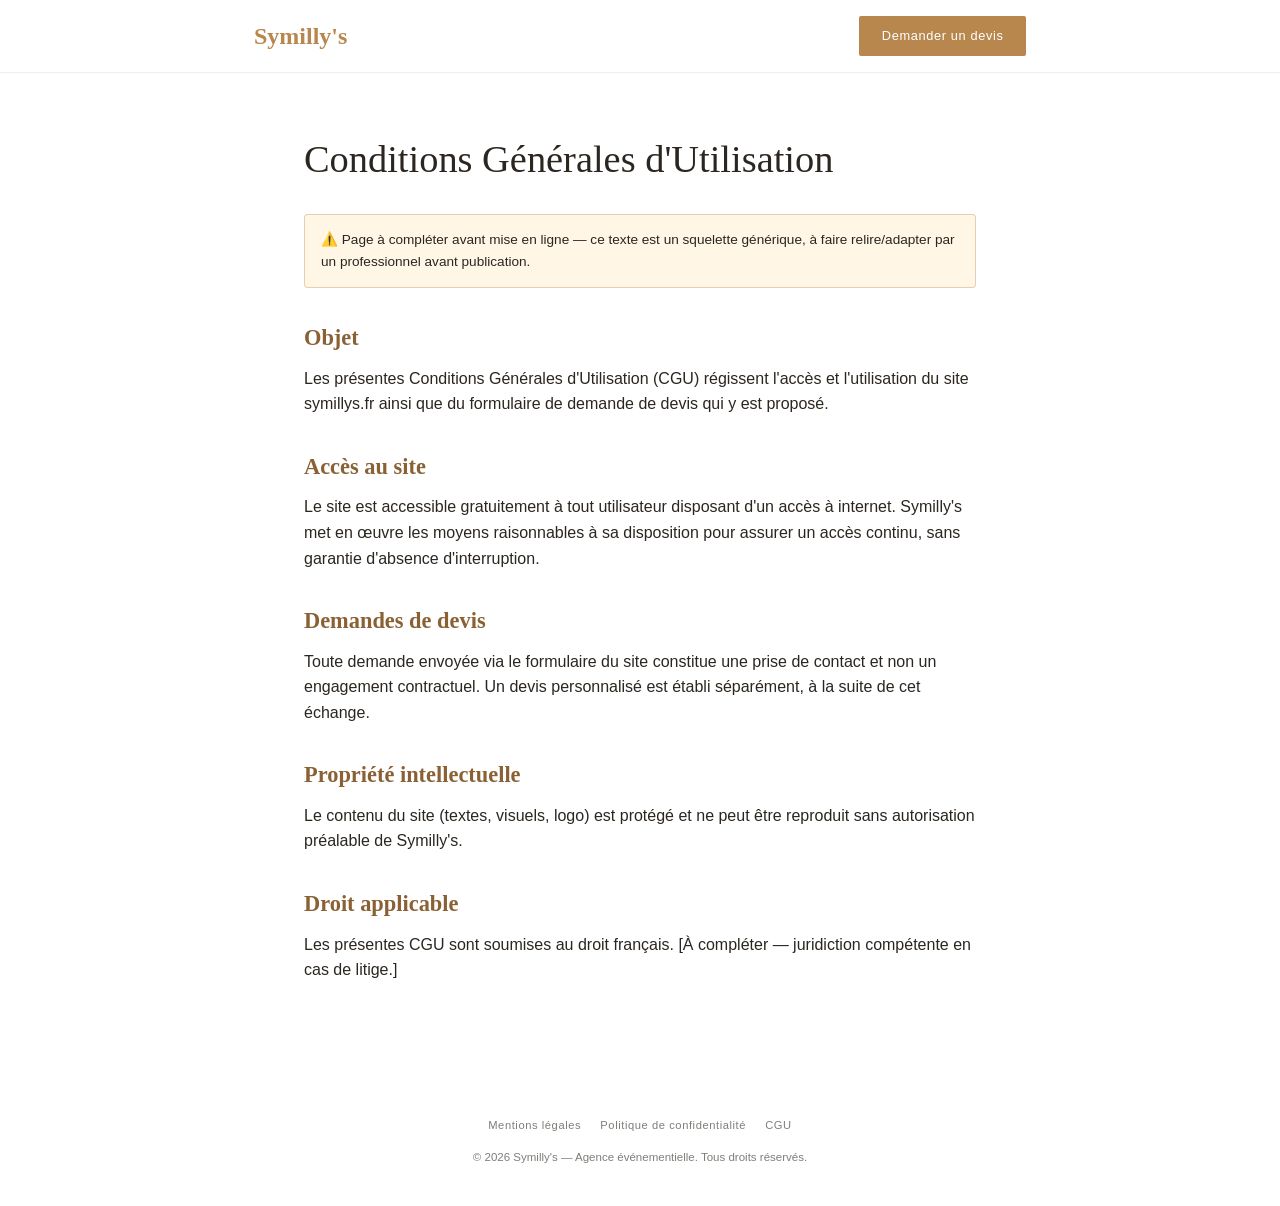
==== cgu.html @ 6dd33a52 "Passer le site en thème clair, améliorer accessibilité/sécurité/SEO, ajouter pages légales - Bascule" ====
<!DOCTYPE html>
<html lang="fr">
<head>
<meta charset="UTF-8">
<meta name="viewport" content="width=device-width, initial-scale=1.0">
<title>Conditions Générales d'Utilisation — Symilly's</title>
<meta name="robots" content="noindex">
<meta http-equiv="Content-Security-Policy" content="default-src 'self'; style-src 'self' https://fonts.googleapis.com; font-src https://fonts.gstatic.com; script-src 'self'; base-uri 'self'; object-src 'none'">
<link rel="preconnect" href="https://fonts.googleapis.com">
<link rel="preconnect" href="https://fonts.gstatic.com" crossorigin>
<link href="https://fonts.googleapis.com/css2?family=Cormorant+Garamond:ital,wght@0,300;0,400;0,600;1,400&family=Jost:wght@300;400;500;600&display=swap" rel="stylesheet">
<link rel="stylesheet" href="legal.css">
</head>
<body>
<a href="#main" class="skip-link">Aller au contenu</a>
<header>
  <nav aria-label="Navigation principale">
    <a href="index.html" class="logo">Symilly's</a>
    <a href="index.html#contact" class="btn-devis">Demander un devis</a>
  </nav>
</header>

<main id="main" class="legal">
  <h1>Conditions Générales d'Utilisation</h1>
  <p class="legal-todo">⚠️ Page à compléter avant mise en ligne — ce texte est un squelette générique, à faire relire/adapter par un professionnel avant publication.</p>

  <h2>Objet</h2>
  <p>Les présentes Conditions Générales d'Utilisation (CGU) régissent l'accès et l'utilisation du site symillys.fr ainsi que du formulaire de demande de devis qui y est proposé.</p>

  <h2>Accès au site</h2>
  <p>Le site est accessible gratuitement à tout utilisateur disposant d'un accès à internet. Symilly's met en œuvre les moyens raisonnables à sa disposition pour assurer un accès continu, sans garantie d'absence d'interruption.</p>

  <h2>Demandes de devis</h2>
  <p>Toute demande envoyée via le formulaire du site constitue une prise de contact et non un engagement contractuel. Un devis personnalisé est établi séparément, à la suite de cet échange.</p>

  <h2>Propriété intellectuelle</h2>
  <p>Le contenu du site (textes, visuels, logo) est protégé et ne peut être reproduit sans autorisation préalable de Symilly's.</p>

  <h2>Droit applicable</h2>
  <p>Les présentes CGU sont soumises au droit français. [À compléter — juridiction compétente en cas de litige.]</p>
</main>

<footer>
  <div class="footer-legal">
    <a href="mentions-legales.html">Mentions légales</a>
    <a href="politique-confidentialite.html">Politique de confidentialité</a>
    <a href="cgu.html">CGU</a>
  </div>
  © 2026 Symilly's — Agence événementielle. Tous droits réservés.
</footer>
</body>
</html>
---- legal.css ----
:root{
  --gold:#B8874E; --gold-dark:#9E7239; --gold-text:#8A6134; --ink:#2B2620; --bg:#FFFFFF; --bg2:#FAF7F2; --muted:rgba(43,38,32,0.65);
}
*,*::before,*::after{box-sizing:border-box;margin:0;padding:0;}
html{scroll-behavior:smooth;}
@media (prefers-reduced-motion: reduce){
  *{animation-duration:0.01ms !important;transition-duration:0.01ms !important;scroll-behavior:auto !important;}
}
a:focus-visible, button:focus-visible{outline:2px solid var(--gold-dark); outline-offset:2px;}
body{font-family:'Jost',sans-serif;background:var(--bg);color:var(--ink);line-height:1.6;}
a{color:var(--gold-text);}

.skip-link{
  position:absolute; top:-100px; left:1rem; z-index:500;
  background:var(--gold); color:#fff; padding:0.8rem 1.4rem;
  font-size:0.85rem; font-weight:600; text-decoration:none; border-radius:2px;
  transition:top .2s;
}
.skip-link:focus{ top:1rem; }

header{position:sticky;top:0;z-index:50;background:rgba(255,255,255,0.92);backdrop-filter:blur(8px);border-bottom:1px solid rgba(184,135,78,0.15);}
nav{display:flex;align-items:center;justify-content:space-between;padding:1rem 1.5rem;max-width:820px;margin:0 auto;}
.logo{font-size:1.5rem;font-weight:600;color:var(--gold);font-family:'Cormorant Garamond',serif;text-decoration:none;}
.btn-devis{background:var(--gold);color:#fff;padding:0.6rem 1.4rem;border-radius:2px;font-size:0.8rem;letter-spacing:0.05em;
  text-decoration:none;transition:background .2s ease;}
.btn-devis:hover{background:var(--gold-dark);}

main.legal{max-width:720px;margin:0 auto;padding:3.5rem 1.5rem 5rem;}
.legal h1{font-family:'Cormorant Garamond',serif;font-size:2.4rem;font-weight:400;margin-bottom:1.5rem;}
.legal h2{font-family:'Cormorant Garamond',serif;font-size:1.4rem;font-weight:600;margin:2rem 0 0.6rem;color:var(--gold-text);}
.legal p{color:var(--ink);margin-bottom:0.9rem;}
.legal ul{margin:0 0 0.9rem 1.2rem;color:var(--ink);}
.legal li{margin-bottom:0.3rem;}
.legal-todo{background:#FFF6E6;border:1px solid rgba(184,135,78,0.35);border-radius:4px;padding:0.9rem 1rem;font-size:0.85rem;color:var(--gold-text);}

footer{padding:2.5rem 1.5rem;text-align:center;font-size:0.72rem;color:rgba(43,38,32,0.6);}
.footer-legal{display:flex;justify-content:center;gap:1.2rem;flex-wrap:wrap;margin-bottom:0.8rem;font-size:0.7rem;letter-spacing:0.05em;}
.footer-legal a{color:rgba(43,38,32,0.6);text-decoration:none;}
.footer-legal a:hover{color:var(--gold-text);}
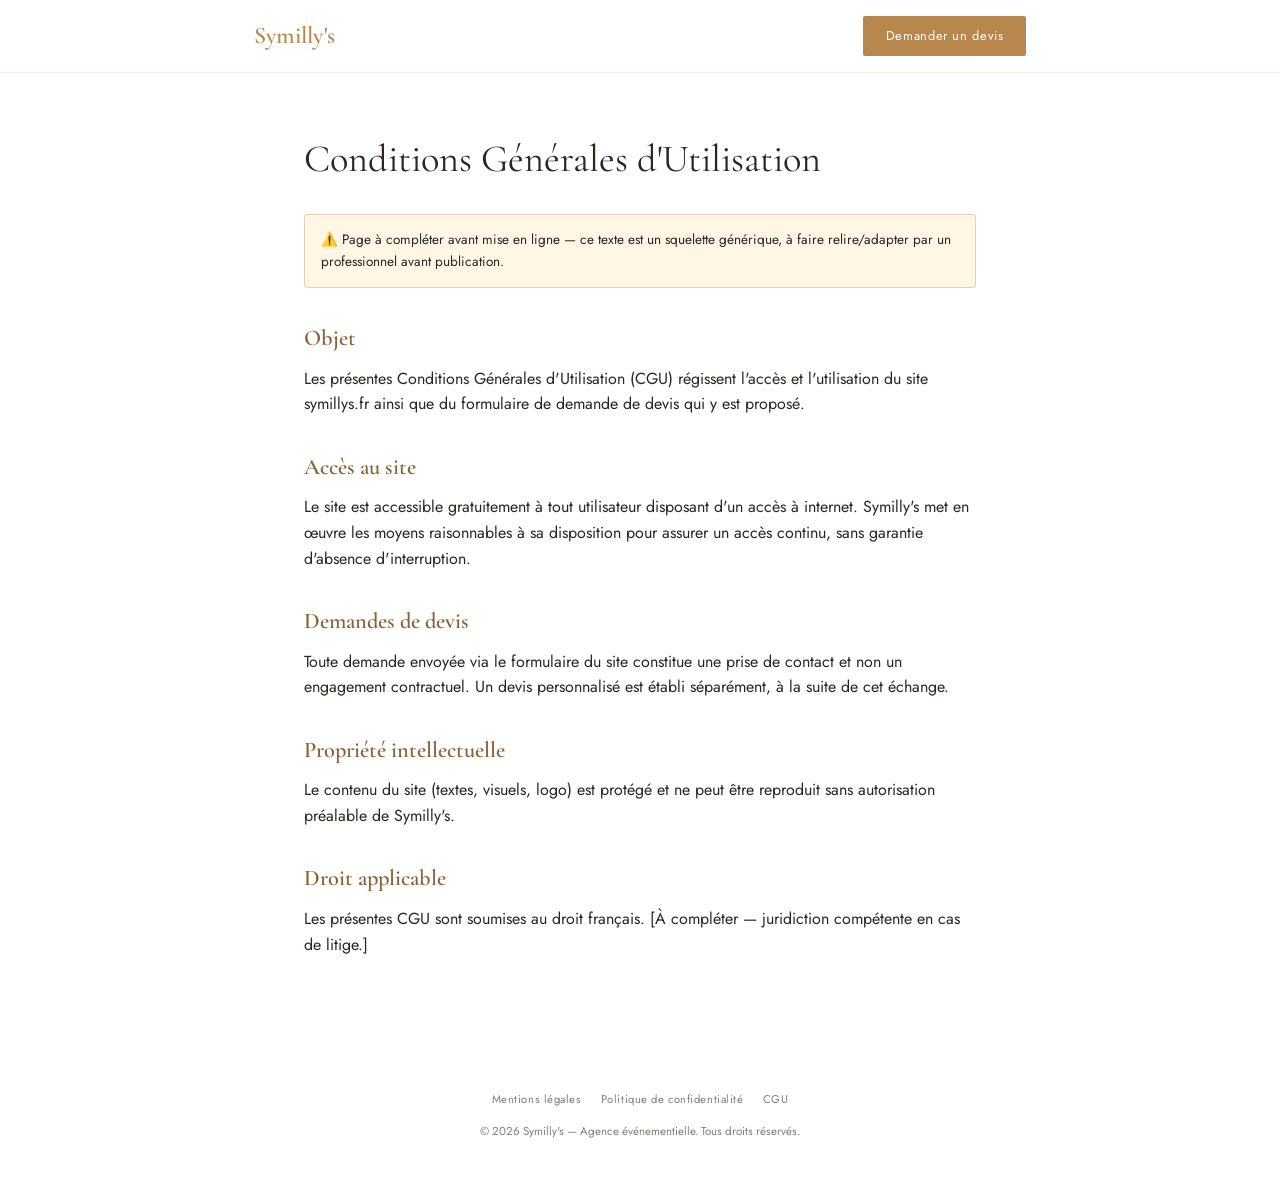
==== commit 837e3bae: "Auto-héberger les polices pour supprimer l'appel à Google Fonts Le site chargeait Cormorant Garamond" ====
--- a/cgu.html
+++ b/cgu.html
@@ -5,10 +5,8 @@
 <meta name="viewport" content="width=device-width, initial-scale=1.0">
 <title>Conditions Générales d'Utilisation — Symilly's</title>
 <meta name="robots" content="noindex">
-<meta http-equiv="Content-Security-Policy" content="default-src 'self'; style-src 'self' https://fonts.googleapis.com; font-src https://fonts.gstatic.com; script-src 'self'; base-uri 'self'; object-src 'none'">
-<link rel="preconnect" href="https://fonts.googleapis.com">
-<link rel="preconnect" href="https://fonts.gstatic.com" crossorigin>
-<link href="https://fonts.googleapis.com/css2?family=Cormorant+Garamond:ital,wght@0,300;0,400;0,600;1,400&family=Jost:wght@300;400;500;600&display=swap" rel="stylesheet">
+<meta http-equiv="Content-Security-Policy" content="default-src 'self'; style-src 'self'; font-src 'self'; script-src 'self'; base-uri 'self'; object-src 'none'">
+<link rel="stylesheet" href="fonts/fonts.css">
 <link rel="stylesheet" href="legal.css">
 </head>
 <body>
--- a/fonts/fonts.css
+++ b/fonts/fonts.css
@@ -0,0 +1,67 @@
+/* Polices auto-hébergées (sous-ensemble latin) — plus d'appel à fonts.googleapis.com / fonts.gstatic.com,
+   donc plus de transfert de l'IP du visiteur vers Google au chargement de la page. */
+
+@font-face {
+  font-family: 'Cormorant Garamond';
+  font-style: italic;
+  font-weight: 400;
+  font-display: swap;
+  src: url('cormorant-garamond-italic-400.woff2') format('woff2');
+  unicode-range: U+0000-00FF, U+0131, U+0152-0153, U+02BB-02BC, U+02C6, U+02DA, U+02DC, U+0304, U+0308, U+0329, U+2000-206F, U+20AC, U+2122, U+2191, U+2193, U+2212, U+2215, U+FEFF, U+FFFD;
+}
+@font-face {
+  font-family: 'Cormorant Garamond';
+  font-style: normal;
+  font-weight: 300;
+  font-display: swap;
+  src: url('cormorant-garamond-normal.woff2') format('woff2');
+  unicode-range: U+0000-00FF, U+0131, U+0152-0153, U+02BB-02BC, U+02C6, U+02DA, U+02DC, U+0304, U+0308, U+0329, U+2000-206F, U+20AC, U+2122, U+2191, U+2193, U+2212, U+2215, U+FEFF, U+FFFD;
+}
+@font-face {
+  font-family: 'Cormorant Garamond';
+  font-style: normal;
+  font-weight: 400;
+  font-display: swap;
+  src: url('cormorant-garamond-normal.woff2') format('woff2');
+  unicode-range: U+0000-00FF, U+0131, U+0152-0153, U+02BB-02BC, U+02C6, U+02DA, U+02DC, U+0304, U+0308, U+0329, U+2000-206F, U+20AC, U+2122, U+2191, U+2193, U+2212, U+2215, U+FEFF, U+FFFD;
+}
+@font-face {
+  font-family: 'Cormorant Garamond';
+  font-style: normal;
+  font-weight: 600;
+  font-display: swap;
+  src: url('cormorant-garamond-normal.woff2') format('woff2');
+  unicode-range: U+0000-00FF, U+0131, U+0152-0153, U+02BB-02BC, U+02C6, U+02DA, U+02DC, U+0304, U+0308, U+0329, U+2000-206F, U+20AC, U+2122, U+2191, U+2193, U+2212, U+2215, U+FEFF, U+FFFD;
+}
+@font-face {
+  font-family: 'Jost';
+  font-style: normal;
+  font-weight: 300;
+  font-display: swap;
+  src: url('jost.woff2') format('woff2');
+  unicode-range: U+0000-00FF, U+0131, U+0152-0153, U+02BB-02BC, U+02C6, U+02DA, U+02DC, U+0304, U+0308, U+0329, U+2000-206F, U+20AC, U+2122, U+2191, U+2193, U+2212, U+2215, U+FEFF, U+FFFD;
+}
+@font-face {
+  font-family: 'Jost';
+  font-style: normal;
+  font-weight: 400;
+  font-display: swap;
+  src: url('jost.woff2') format('woff2');
+  unicode-range: U+0000-00FF, U+0131, U+0152-0153, U+02BB-02BC, U+02C6, U+02DA, U+02DC, U+0304, U+0308, U+0329, U+2000-206F, U+20AC, U+2122, U+2191, U+2193, U+2212, U+2215, U+FEFF, U+FFFD;
+}
+@font-face {
+  font-family: 'Jost';
+  font-style: normal;
+  font-weight: 500;
+  font-display: swap;
+  src: url('jost.woff2') format('woff2');
+  unicode-range: U+0000-00FF, U+0131, U+0152-0153, U+02BB-02BC, U+02C6, U+02DA, U+02DC, U+0304, U+0308, U+0329, U+2000-206F, U+20AC, U+2122, U+2191, U+2193, U+2212, U+2215, U+FEFF, U+FFFD;
+}
+@font-face {
+  font-family: 'Jost';
+  font-style: normal;
+  font-weight: 600;
+  font-display: swap;
+  src: url('jost.woff2') format('woff2');
+  unicode-range: U+0000-00FF, U+0131, U+0152-0153, U+02BB-02BC, U+02C6, U+02DA, U+02DC, U+0304, U+0308, U+0329, U+2000-206F, U+20AC, U+2122, U+2191, U+2193, U+2212, U+2215, U+FEFF, U+FFFD;
+}
